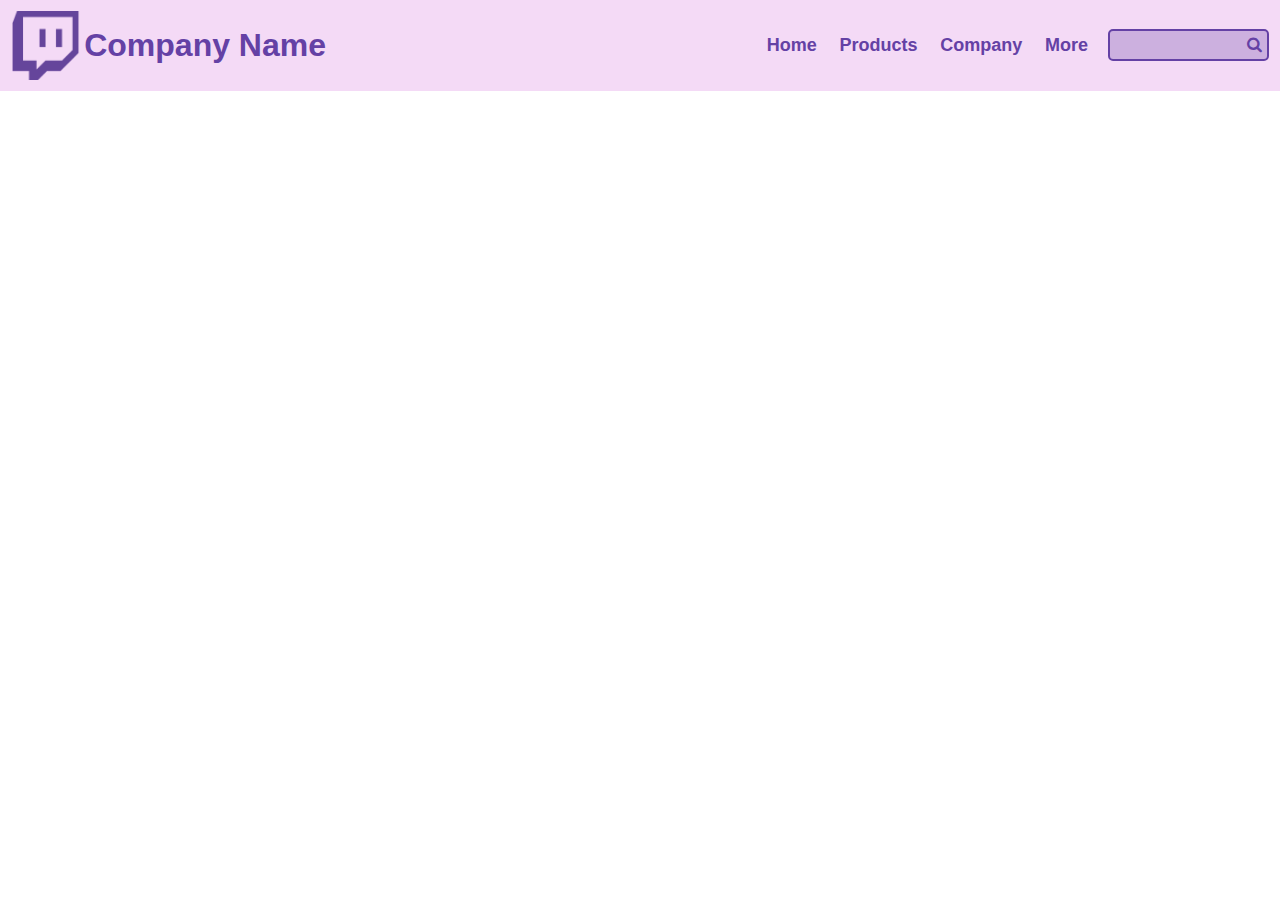
==== template_one/index.html @ 5d9c4b4b "Template One Header Section" ====
<!DOCTYPE html>
<html lang="en">
<head>
    <meta charset="UTF-8">
    <meta name="viewport" content="width=device-width, initial-scale=1.0">
    <meta http-equiv="X-UA-Compatible" content="ie=edge">
    <title>Home Page</title>
    <link rel="stylesheet" href="css/reset.css">
    <link rel="stylesheet" href="css/utility.css">
    <link rel="stylesheet" href="css/index.css">
    <link rel="stylesheet" href="css/font-awesome.min.css">
    <link rel="stylesheet" href="https://cdnjs.cloudflare.com/ajax/libs/font-awesome/4.7.0/css/font-awesome.min.css">
</head>
<body>
    <header class="main-header font-arial">
        <div class="flex-two">
            <div class="middle logo-container">
                <img src="images/company_logo.png" alt="" class="logo">
                <h1 class="heading font-xx-large">Company Name</h1>
            </div>
        </div>
        <div class="flex-four flex-middle">
            <nav class="navigation">
                <ul>
                    <li class="navigation-tabs font-large">Home</li>
                    <li class="navigation-tabs font-large">Products</li>
                    <li class="navigation-tabs font-large">Company</li>
                    <li class="navigation-tabs font-large">More</li>
                </ul>
            </nav>
        </div>
        <div class="flex-one flex-middle flex-align-middle">
            <div class="search-box">
                <input type="text">
                <i class="fa fa-search"></i>
            </div>
        </div>
    </header>
</body>
</html>
---- template_one/css/utility.css ----
.flex-one
{
    flex: 1;
}
.flex-two
{
    flex: 2;
}
.flex-three
{
    flex: 3;
}
.flex-four
{
    flex: 4;
}
.flex-five
{
    flex: 5;
}
.flex-middle
{
    display: flex;
    align-items: center;
}
.flex-align-middle
{
    justify-content: center
}
.middle > *
{
    display: inline-block;
    vertical-align: middle;
}
.font-arial
{
    font-family: Arial, Helvetica, sans-serif
}
.font-medium
{
    font-size: medium;
}
.font-large
{
    font-size: large;
}
.font-x-large
{
    font-size: x-large
}
.font-xx-large
{
    font-size: xx-large;
}
---- template_one/css/index.css ----
.main-header
{
    display: flex;
    background-color: rgb(244, 218, 246);
    color: rgb(100, 65, 165);
}
.navigation
{
    width: 100%;
}
.navigation ul
{
    float: right;
    width: 50%;
    text-align: right;
}
.navigation-tabs
{
    display: inline-block;
    margin-left: 2.5%;
    margin-right: 2.5%;
    font-weight: bolder;
}
.logo-container
{
    padding: 3%;
}
.logo
{
    width: 20%;
    height: 10%;
}
.heading
{
    font-weight: bolder;
}
.search-box
{
    border: 2px solid rgb(100, 65, 165);
    background-color: rgba(100, 65, 165, 0.274);
    display: flex;
    width: 80%;
    float: right;
    padding: 5px;
    margin: 5px;
    border-radius: 5px;

}
.search-box:focus-within
{
    border: 2px solid rgb(122, 102, 160);
}
.search-box input
{
    width: 90%;
    background: transparent;
}
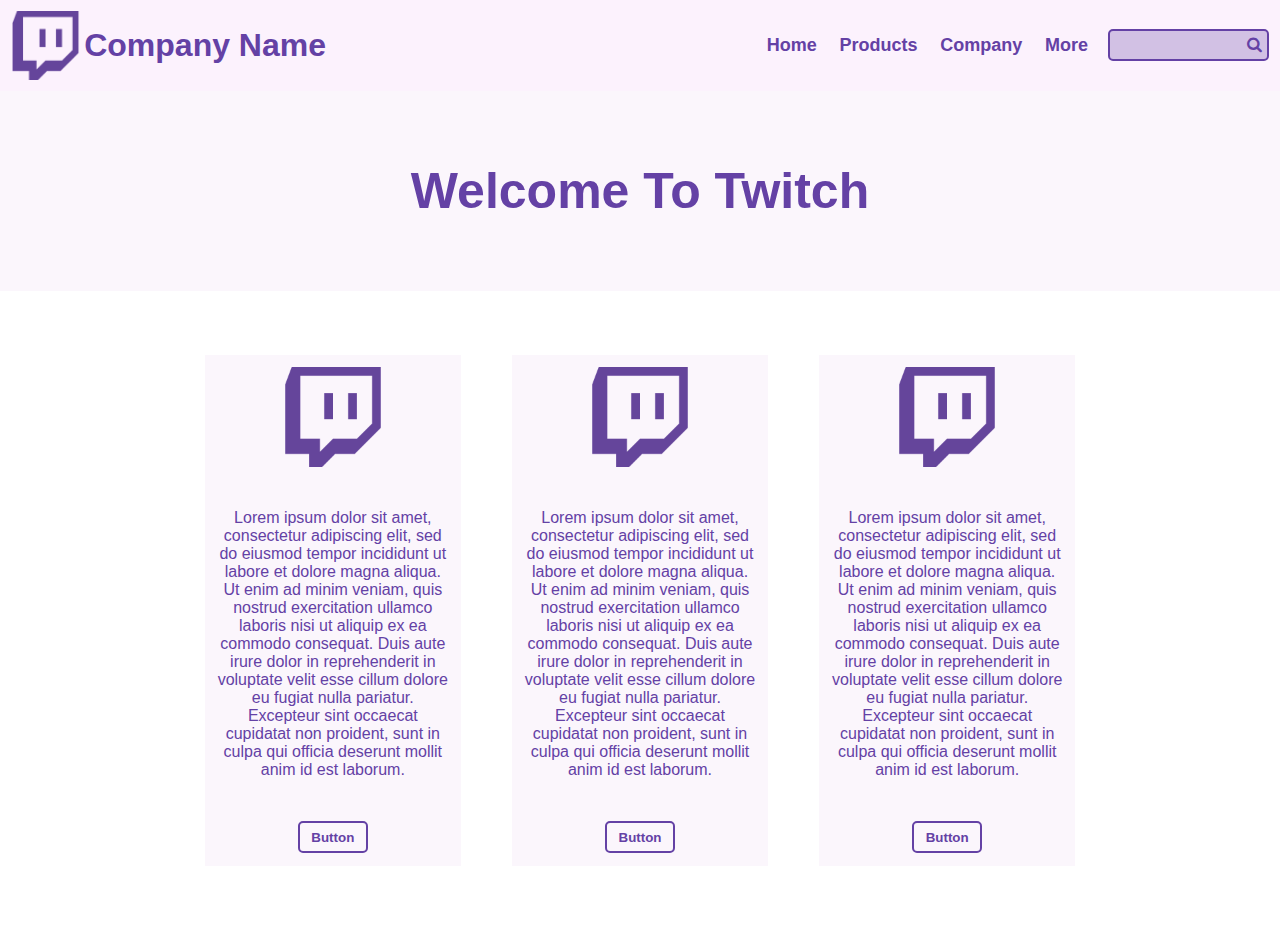
==== commit 46ffdf3b: "Welcome Message And Cards" ====
--- a/template_one/index.html
+++ b/template_one/index.html
@@ -36,5 +36,45 @@
             </div>
         </div>
     </header>
+    <main>
+        <div class="welcome-message">
+            <h1>Welcome To Twitch</h1>
+        </div>
+        <div class="card-container"> 
+            <div class="card">
+                <div class="card-header">
+                    <img src="./images/company_logo.png" alt="">
+                </div>
+                <div class="card-body">
+                        <p>Lorem ipsum dolor sit amet, consectetur adipiscing elit, sed do eiusmod tempor incididunt ut labore et dolore magna aliqua. Ut enim ad minim veniam, quis nostrud exercitation ullamco laboris nisi ut aliquip ex ea commodo consequat. Duis aute irure dolor in reprehenderit in voluptate velit esse cillum dolore eu fugiat nulla pariatur. Excepteur sint occaecat cupidatat non proident, sunt in culpa qui officia deserunt mollit anim id est laborum.</p>
+                </div>
+                <div class="card-footer">
+                    <button>Button</button>
+                </div>
+            </div>
+            <div class="card">
+                <div class="card-header">
+                    <img src="./images/company_logo.png" alt="">
+                </div>
+                <div class="card-body">
+                        <p>Lorem ipsum dolor sit amet, consectetur adipiscing elit, sed do eiusmod tempor incididunt ut labore et dolore magna aliqua. Ut enim ad minim veniam, quis nostrud exercitation ullamco laboris nisi ut aliquip ex ea commodo consequat. Duis aute irure dolor in reprehenderit in voluptate velit esse cillum dolore eu fugiat nulla pariatur. Excepteur sint occaecat cupidatat non proident, sunt in culpa qui officia deserunt mollit anim id est laborum.</p>
+                </div>
+                <div class="card-footer">
+                    <button>Button</button>
+                </div>
+            </div>
+            <div class="card">
+                <div class="card-header">
+                    <img src="./images/company_logo.png" alt="">
+                </div>
+                <div class="card-body">
+                    <p>Lorem ipsum dolor sit amet, consectetur adipiscing elit, sed do eiusmod tempor incididunt ut labore et dolore magna aliqua. Ut enim ad minim veniam, quis nostrud exercitation ullamco laboris nisi ut aliquip ex ea commodo consequat. Duis aute irure dolor in reprehenderit in voluptate velit esse cillum dolore eu fugiat nulla pariatur. Excepteur sint occaecat cupidatat non proident, sunt in culpa qui officia deserunt mollit anim id est laborum.</p>
+                </div>
+                <div class="card-footer">
+                    <button>Button</button>
+                </div>
+            </div>
+        </div>
+    </main>
 </body>
 </html>--- a/template_one/css/index.css
+++ b/template_one/css/index.css
@@ -1,7 +1,7 @@
 .main-header
 {
     display: flex;
-    background-color: rgb(244, 218, 246);
+    background-color: rgb(252, 242, 253);
     color: rgb(100, 65, 165);
 }
 .navigation
@@ -54,4 +54,81 @@
 {
     width: 90%;
     background: transparent;
-}+}
+.welcome-message
+{
+    font-size: 50px;
+    font-family: Arial, Helvetica, sans-serif;
+    background-color: rgb(251, 246, 252);
+    color: rgb(100, 65, 165);
+    min-height: 200px;
+    max-height: 200px;
+    display: flex;
+    justify-content: center;
+    align-items: center;
+    font-weight: bold;
+}
+.card-container
+{
+    display: flex;
+    flex-direction: row;
+    justify-content: center;
+}
+.card
+{
+    background-color: rgb(251, 246, 252);
+    min-width: 20%;
+    max-width: 20%;
+    margin-left: 2%;
+    margin-right: 2%;
+    margin-top: 5%;
+    margin-bottom: 5%;
+    display: flex;
+    flex-direction: column;
+}
+.card-header
+{
+    flex: 2;
+    padding: 5%;
+}
+.card-header img
+{
+    width: 100px;
+    min-height: 100px;
+    max-height: 100px;
+    display: block;
+    margin: 0 auto;
+}
+.card-body
+{
+    flex: 3;
+    padding: 5%;
+    font-family: Arial, Helvetica, sans-serif;
+    color: rgb(100, 65, 165);
+    text-align: center;
+}
+.card-footer
+{
+    flex: 1;
+    padding: 5%;
+}
+.card-footer button
+{
+    display: block;
+    margin: 0 auto;
+    background-color: transparent;
+    padding-top: 3%;
+    padding-bottom: 3%;
+    padding-left: 5%;
+    padding-right: 5%;
+    font-weight: bolder;
+    font-family: Arial, Helvetica, sans-serif;
+    color: rgb(100, 65, 165);
+    border: 2px solid rgb(100, 65, 165);
+    border-radius: 5px;
+}
+.card-footer button:hover
+{
+   background-color: rgba(100, 65, 165, 0.274);
+   font-weight: bolder;
+}
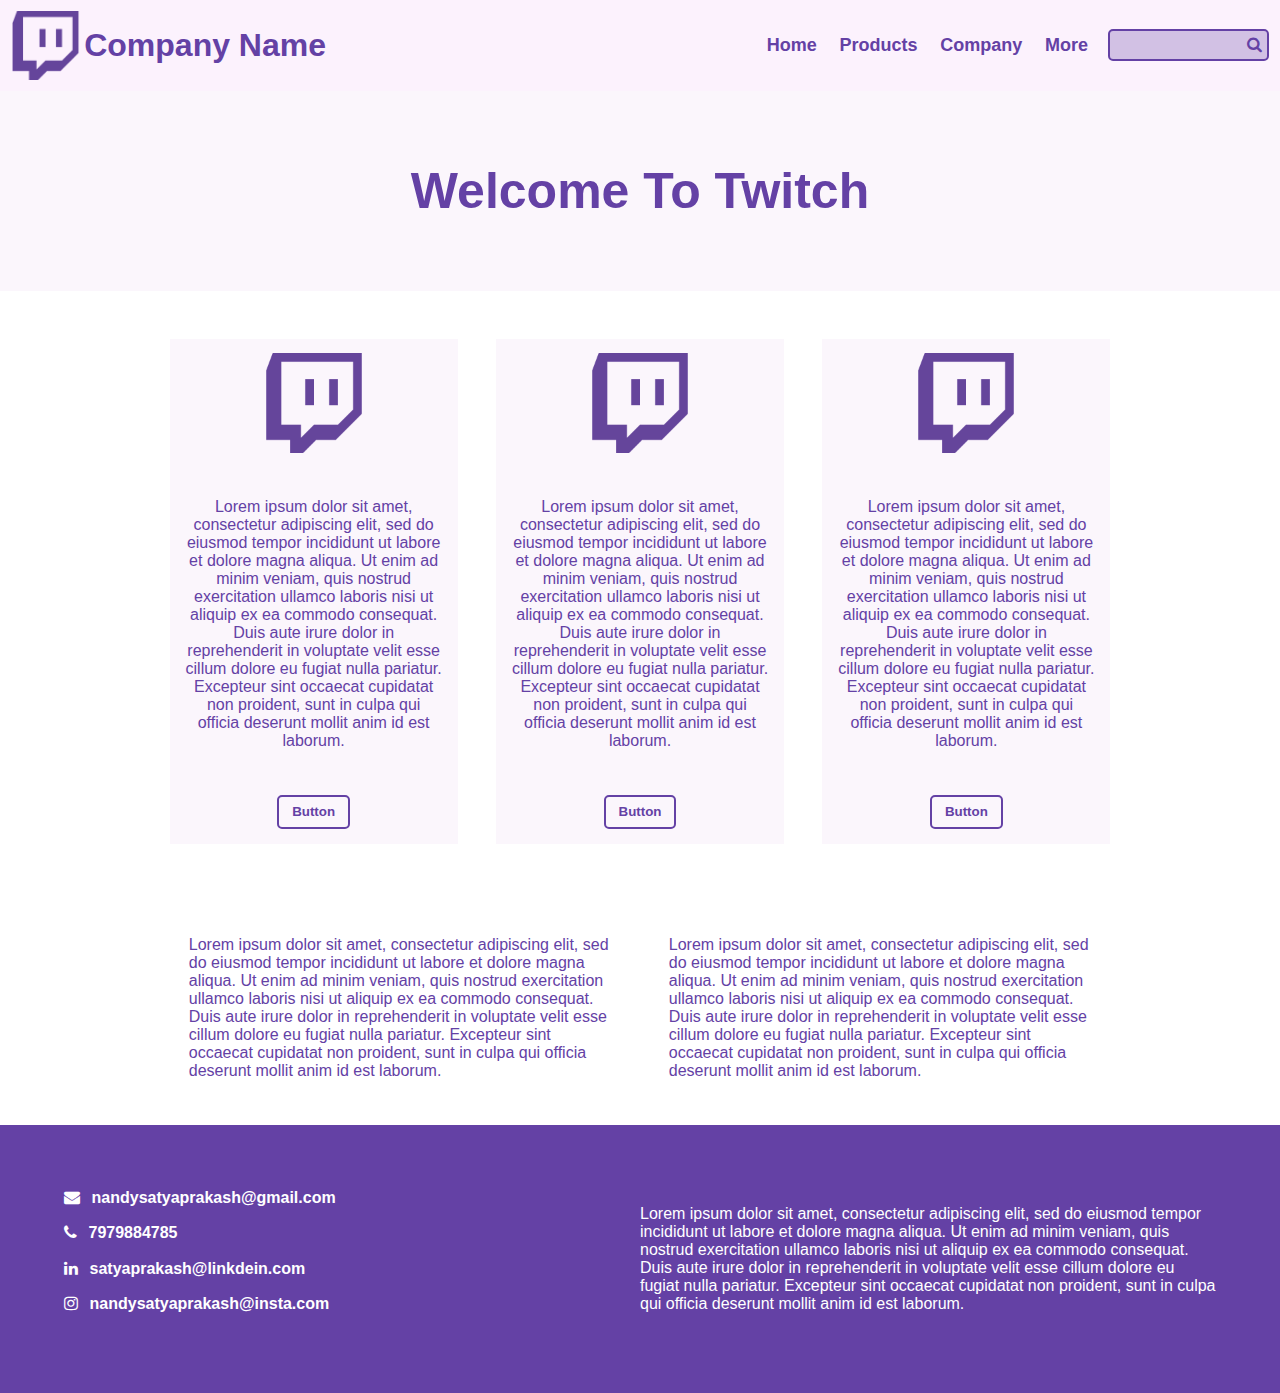
==== commit 67c41e2e: "Footer And Description Section" ====
--- a/template_one/index.html
+++ b/template_one/index.html
@@ -40,41 +40,66 @@
         <div class="welcome-message">
             <h1>Welcome To Twitch</h1>
         </div>
-        <div class="card-container"> 
-            <div class="card">
-                <div class="card-header">
-                    <img src="./images/company_logo.png" alt="">
+        <div class="container">
+            <div class="card-container"> 
+                <div class="card">
+                    <div class="card-header">
+                        <img src="./images/company_logo.png" alt="">
+                    </div>
+                    <div class="card-body">
+                            <p>Lorem ipsum dolor sit amet, consectetur adipiscing elit, sed do eiusmod tempor incididunt ut labore et dolore magna aliqua. Ut enim ad minim veniam, quis nostrud exercitation ullamco laboris nisi ut aliquip ex ea commodo consequat. Duis aute irure dolor in reprehenderit in voluptate velit esse cillum dolore eu fugiat nulla pariatur. Excepteur sint occaecat cupidatat non proident, sunt in culpa qui officia deserunt mollit anim id est laborum.</p>
+                    </div>
+                    <div class="card-footer">
+                        <button>Button</button>
+                    </div>
                 </div>
-                <div class="card-body">
+                <div class="card">
+                    <div class="card-header">
+                        <img src="./images/company_logo.png" alt="">
+                    </div>
+                    <div class="card-body">
+                            <p>Lorem ipsum dolor sit amet, consectetur adipiscing elit, sed do eiusmod tempor incididunt ut labore et dolore magna aliqua. Ut enim ad minim veniam, quis nostrud exercitation ullamco laboris nisi ut aliquip ex ea commodo consequat. Duis aute irure dolor in reprehenderit in voluptate velit esse cillum dolore eu fugiat nulla pariatur. Excepteur sint occaecat cupidatat non proident, sunt in culpa qui officia deserunt mollit anim id est laborum.</p>
+                    </div>
+                    <div class="card-footer">
+                        <button>Button</button>
+                    </div>
+                </div>
+                <div class="card">
+                    <div class="card-header">
+                        <img src="./images/company_logo.png" alt="">
+                    </div>
+                    <div class="card-body">
                         <p>Lorem ipsum dolor sit amet, consectetur adipiscing elit, sed do eiusmod tempor incididunt ut labore et dolore magna aliqua. Ut enim ad minim veniam, quis nostrud exercitation ullamco laboris nisi ut aliquip ex ea commodo consequat. Duis aute irure dolor in reprehenderit in voluptate velit esse cillum dolore eu fugiat nulla pariatur. Excepteur sint occaecat cupidatat non proident, sunt in culpa qui officia deserunt mollit anim id est laborum.</p>
-                </div>
-                <div class="card-footer">
-                    <button>Button</button>
+                    </div>
+                    <div class="card-footer">
+                        <button>Button</button>
+                    </div>
                 </div>
             </div>
-            <div class="card">
-                <div class="card-header">
-                    <img src="./images/company_logo.png" alt="">
-                </div>
-                <div class="card-body">
-                        <p>Lorem ipsum dolor sit amet, consectetur adipiscing elit, sed do eiusmod tempor incididunt ut labore et dolore magna aliqua. Ut enim ad minim veniam, quis nostrud exercitation ullamco laboris nisi ut aliquip ex ea commodo consequat. Duis aute irure dolor in reprehenderit in voluptate velit esse cillum dolore eu fugiat nulla pariatur. Excepteur sint occaecat cupidatat non proident, sunt in culpa qui officia deserunt mollit anim id est laborum.</p>
-                </div>
-                <div class="card-footer">
-                    <button>Button</button>
-                </div>
-            </div>
-            <div class="card">
-                <div class="card-header">
-                    <img src="./images/company_logo.png" alt="">
-                </div>
-                <div class="card-body">
+            <div class="description-container">
+                <div class="flex-one">
                     <p>Lorem ipsum dolor sit amet, consectetur adipiscing elit, sed do eiusmod tempor incididunt ut labore et dolore magna aliqua. Ut enim ad minim veniam, quis nostrud exercitation ullamco laboris nisi ut aliquip ex ea commodo consequat. Duis aute irure dolor in reprehenderit in voluptate velit esse cillum dolore eu fugiat nulla pariatur. Excepteur sint occaecat cupidatat non proident, sunt in culpa qui officia deserunt mollit anim id est laborum.</p>
                 </div>
-                <div class="card-footer">
-                    <button>Button</button>
+                <div class="flex-one">
+                    <p>Lorem ipsum dolor sit amet, consectetur adipiscing elit, sed do eiusmod tempor incididunt ut labore et dolore magna aliqua. Ut enim ad minim veniam, quis nostrud exercitation ullamco laboris nisi ut aliquip ex ea commodo consequat. Duis aute irure dolor in reprehenderit in voluptate velit esse cillum dolore eu fugiat nulla pariatur. Excepteur sint occaecat cupidatat non proident, sunt in culpa qui officia deserunt mollit anim id est laborum.</p>
                 </div>
             </div>
         </div>
     </main>
+    <footer>
+        <div class="footer-contact-section flex-one">
+            <ul class="contact-list">
+                <li><i class="fa fa-envelope"></i>nandysatyaprakash@gmail.com</li>
+                <li><i class="fa fa-phone"></i>7979884785</li>
+                <li><i class="fa fa-linkedin"></i>satyaprakash@linkdein.com</li>
+                <li><i class="fa fa-instagram"></i>nandysatyaprakash@insta.com</li>
+            </ul>
+        </div>
+        <div class="footer-address-section flex-one">
+            <div class="footer-address">
+                <p>Lorem ipsum dolor sit amet, consectetur adipiscing elit, sed do eiusmod tempor incididunt ut labore et dolore magna aliqua. Ut enim ad minim veniam, quis nostrud exercitation ullamco laboris nisi ut aliquip ex ea commodo consequat. Duis aute irure dolor in reprehenderit in voluptate velit esse cillum dolore eu fugiat nulla pariatur. Excepteur sint occaecat cupidatat non proident, sunt in culpa qui officia deserunt mollit anim id est laborum.</p>
+            </div>
+        </div>
+    </footer>
 </body>
 </html>--- a/template_one/css/index.css
+++ b/template_one/css/index.css
@@ -68,17 +68,25 @@
     align-items: center;
     font-weight: bold;
 }
+.container
+{
+    display: flex;
+    flex-direction: column;
+    justify-content: center;
+    align-items: center;
+}
 .card-container
 {
     display: flex;
     flex-direction: row;
     justify-content: center;
+    width: 75%;
 }
 .card
 {
     background-color: rgb(251, 246, 252);
-    min-width: 20%;
-    max-width: 20%;
+    min-width: 30%;
+    max-width: 30%;
     margin-left: 2%;
     margin-right: 2%;
     margin-top: 5%;
@@ -132,3 +140,49 @@
    background-color: rgba(100, 65, 165, 0.274);
    font-weight: bolder;
 }
+.description-container
+{
+    display: flex;
+    flex-direction: row;
+    width: 75%;
+}
+.description-container div
+{
+    padding: 3%;
+    font-family: Arial, Helvetica, sans-serif;
+    color: rgb(100, 65, 165);
+}
+footer
+{
+    display: flex;
+    padding: 5%;
+    background-color: rgb(100, 65, 165);
+}
+.footer-contact-section
+{
+    color: #ffffff;
+    font-family: Arial, Helvetica, sans-serif;
+    font-weight: bold;
+}
+.contact-list
+{
+    width: 100%;
+}
+.contact-list li
+{
+    margin-bottom: 3%;
+}
+.contact-list li i
+{
+    margin-right: 2%;
+}
+.contact-list li:last-child
+{
+    margin-bottom: 0;
+}
+.footer-address
+{
+    color: #ffffff;
+    font-family: Arial, Helvetica, sans-serif;
+}
+
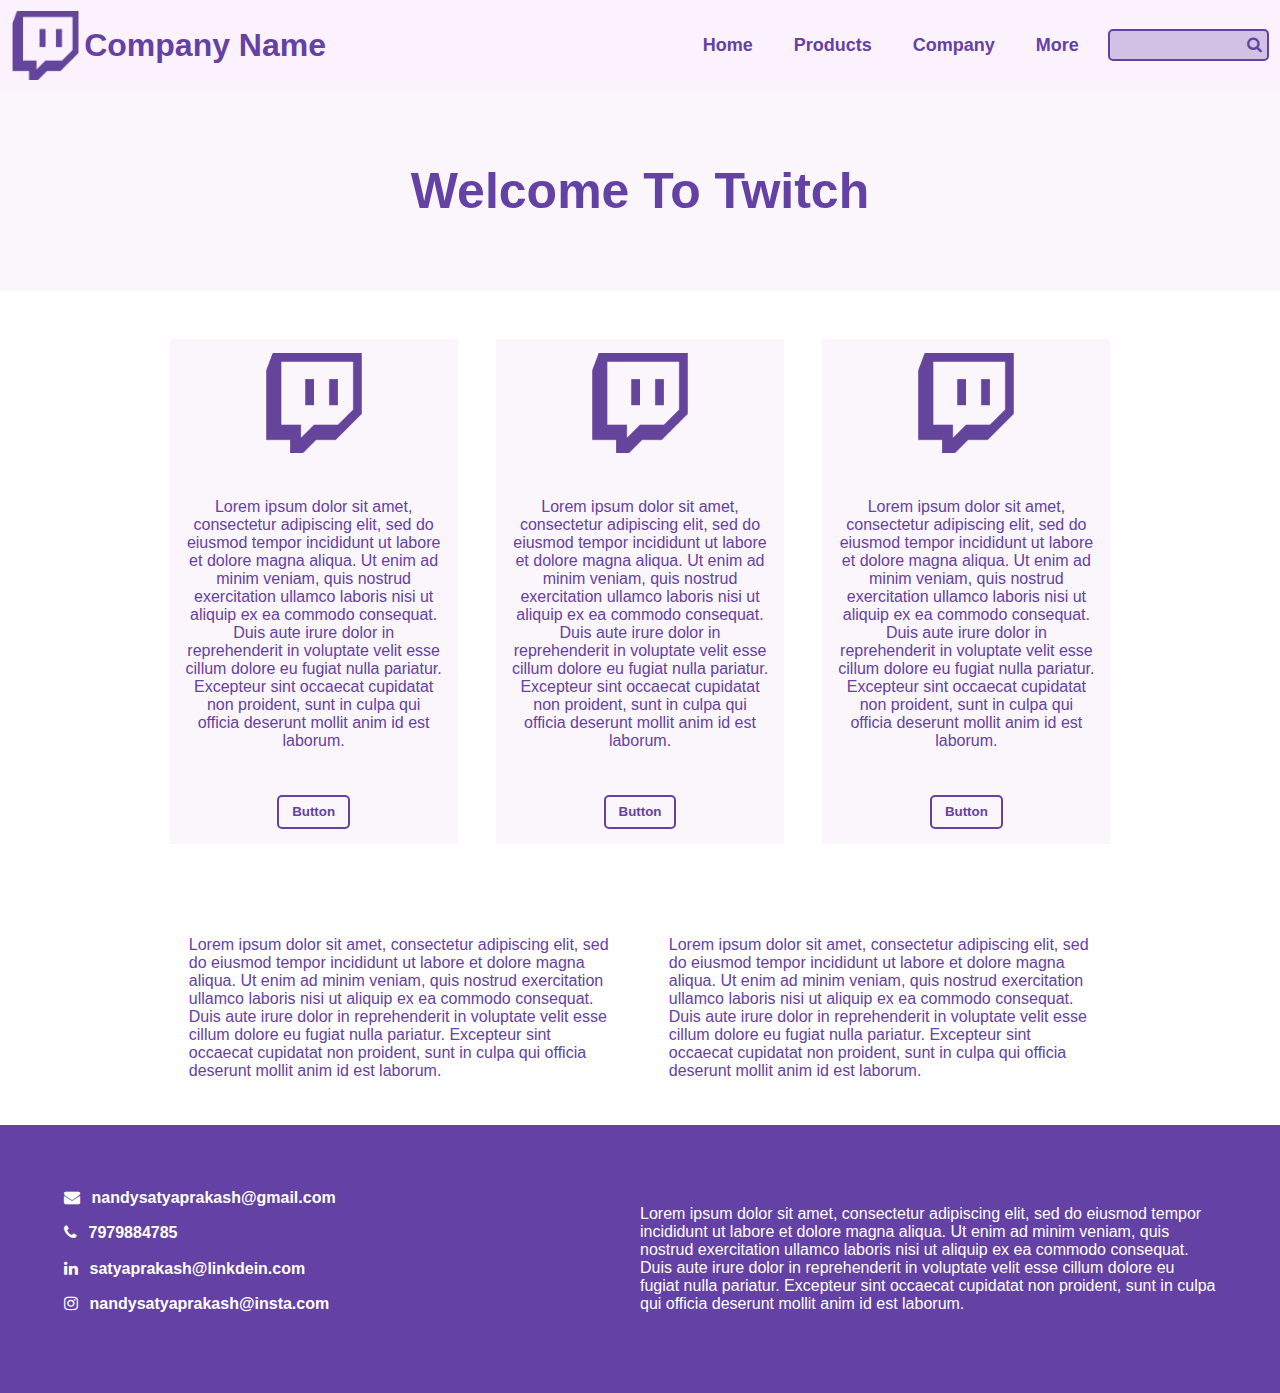
==== commit cc22a56b: "Added Basic Media Queries" ====
--- a/template_one/index.html
+++ b/template_one/index.html
@@ -9,6 +9,7 @@
     <link rel="stylesheet" href="css/utility.css">
     <link rel="stylesheet" href="css/index.css">
     <link rel="stylesheet" href="css/font-awesome.min.css">
+    <link rel="stylesheet" href="css/media-queries.css">
     <link rel="stylesheet" href="https://cdnjs.cloudflare.com/ajax/libs/font-awesome/4.7.0/css/font-awesome.min.css">
 </head>
 <body>
@@ -87,16 +88,16 @@
         </div>
     </main>
     <footer>
-        <div class="footer-contact-section flex-one">
-            <ul class="contact-list">
+        <div class="flex-one">
+            <ul class="contact-list font-arial font-color-white font-bold">
                 <li><i class="fa fa-envelope"></i>nandysatyaprakash@gmail.com</li>
                 <li><i class="fa fa-phone"></i>7979884785</li>
                 <li><i class="fa fa-linkedin"></i>satyaprakash@linkdein.com</li>
                 <li><i class="fa fa-instagram"></i>nandysatyaprakash@insta.com</li>
             </ul>
         </div>
-        <div class="footer-address-section flex-one">
-            <div class="footer-address">
+        <div class="flex-one">
+            <div class="font-arial font-color-white">
                 <p>Lorem ipsum dolor sit amet, consectetur adipiscing elit, sed do eiusmod tempor incididunt ut labore et dolore magna aliqua. Ut enim ad minim veniam, quis nostrud exercitation ullamco laboris nisi ut aliquip ex ea commodo consequat. Duis aute irure dolor in reprehenderit in voluptate velit esse cillum dolore eu fugiat nulla pariatur. Excepteur sint occaecat cupidatat non proident, sunt in culpa qui officia deserunt mollit anim id est laborum.</p>
             </div>
         </div>
--- a/template_one/css/utility.css
+++ b/template_one/css/utility.css
@@ -52,3 +52,15 @@
 {
     font-size: xx-large;
 }
+.font-color-white
+{
+    color: white;
+}
+.font-bold
+{
+    font-weight: bold;
+}
+.font-bolder
+{
+    font-weight: bolder;
+}--- a/template_one/css/index.css
+++ b/template_one/css/index.css
@@ -11,7 +11,7 @@
 .navigation ul
 {
     float: right;
-    width: 50%;
+    width: 100%;
     text-align: right;
 }
 .navigation-tabs
@@ -152,18 +152,19 @@
     font-family: Arial, Helvetica, sans-serif;
     color: rgb(100, 65, 165);
 }
+/*
+----------- Footer -----------
+*/
 footer
 {
     display: flex;
     padding: 5%;
+    flex-direction: row;
     background-color: rgb(100, 65, 165);
 }
-.footer-contact-section
-{
-    color: #ffffff;
-    font-family: Arial, Helvetica, sans-serif;
-    font-weight: bold;
-}
+/*
+----------- Contact List -----------
+*/
 .contact-list
 {
     width: 100%;
@@ -180,9 +181,66 @@
 {
     margin-bottom: 0;
 }
-.footer-address
-{
-    color: #ffffff;
-    font-family: Arial, Helvetica, sans-serif;
-}
+/*
+----------- Media Queries -----------
+*/
+@media screen and (max-width: 736px)
+{
+    .main-header
+    {
+        flex-direction: column;
+    }
+    .search-box
+    {
+        width: 40%;
+    }
+    .navigation ul
+    {
+        float: left;
+    }
+    .description-container
+    {
+        flex-direction: column;
+    }
+    .card-container
+    {
+        flex-direction: column;
+    }
+    .card
+    {
+        min-width: 100%;
+        max-width: 100%;
+    }
+    footer
+    {
+        flex-direction: column;
+        padding-top: 8%;
+        padding-bottom: 8%;
+    }
+    footer div
+    {
+        margin-bottom: 5%;
+    }
+    footer div:last-child
+    {
+        margin-top: 5%;
+        margin-bottom: 0;
+    }
+}
+@media screen and (max-width: 540px)
+{
+    .navigation ul
+    {
+        width: 100%;
+        text-align: left;
+    }
+    .navigation-tabs
+    {
+        display: block;
 
+    }
+    .welcome-message
+    {
+        font-size: 30px;
+    }
+}--- a/template_one/css/media-queries.css
+++ b/template_one/css/media-queries.css
@@ -0,0 +1,8 @@
+@media only screen and(max-width: 500px)
+{
+    footer
+    {
+        flex-direction: column;
+        color: black;
+    }
+}